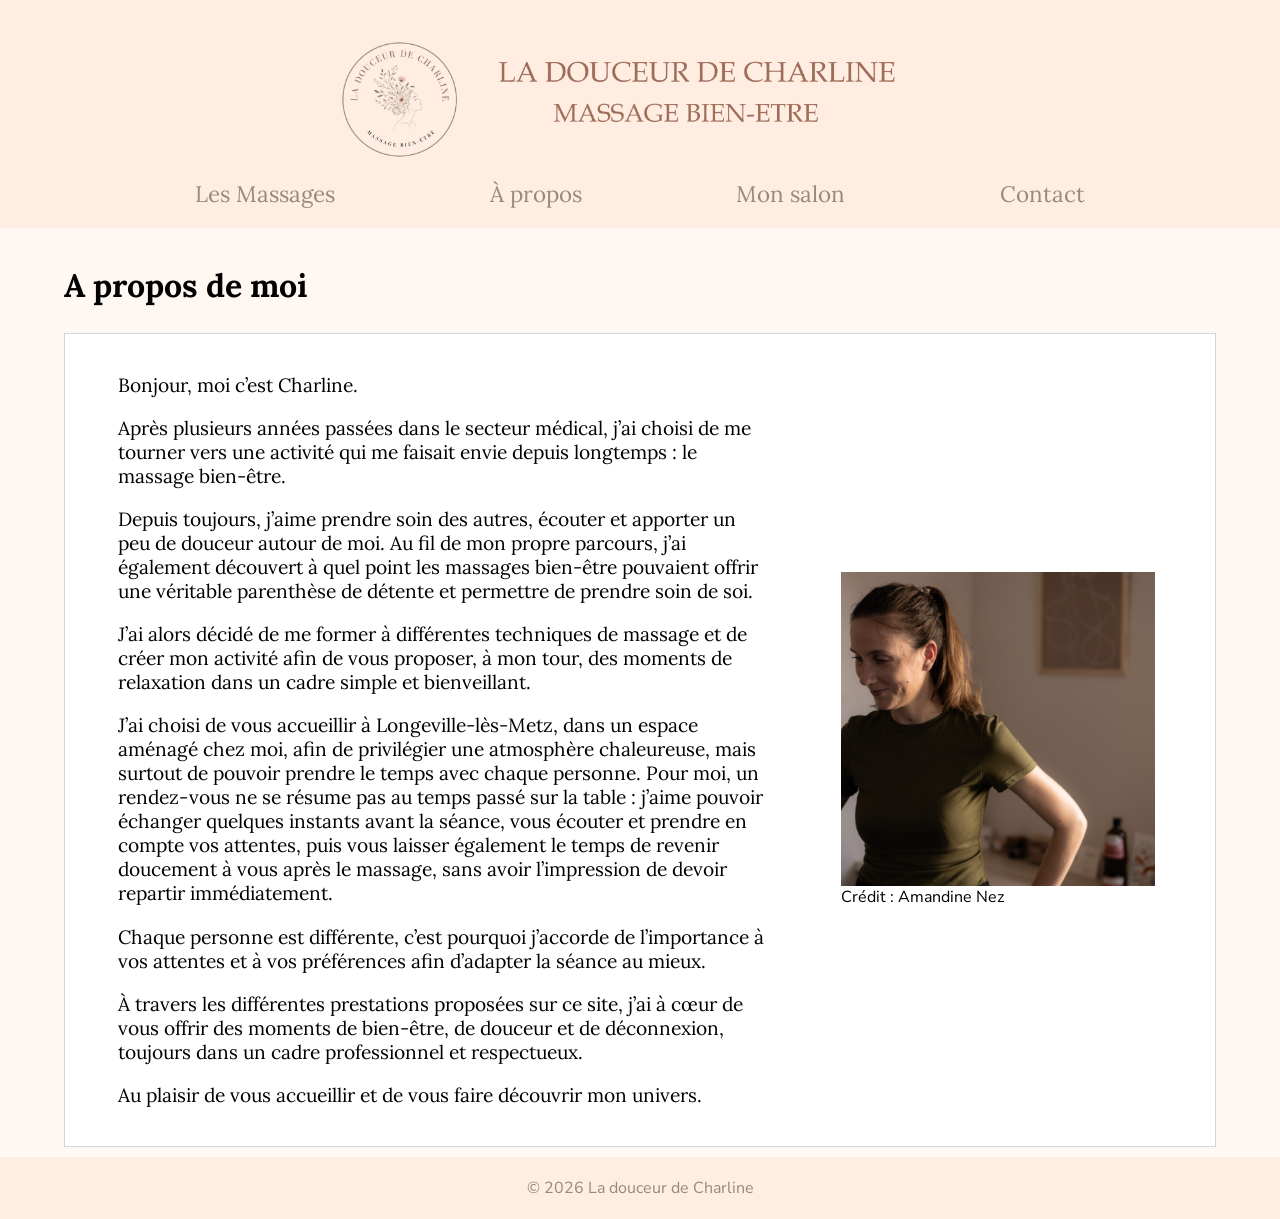
==== apropos.html @ 856e1076 "Add files via upload" ====
<!DOCTYPE html>

<html lang="fr">
<head>
	<meta charset="UTF-8">
	<meta name="viewport" content="width=device-width, initial-scale=1.0">
    <title>A propos | La douceur de Charline</title>
    <link rel="stylesheet" href="css/style.css">
	<link rel="preconnect" href="https://fonts.googleapis.com">
	<link rel="preconnect" href="https://fonts.gstatic.com" crossorigin>
	<link href="https://fonts.googleapis.com/css2?family=Lora:wght@500;600;700&family=Nunito+Sans:wght@400;500;600;700&display=swap" rel="stylesheet">
</head>
<body>
	<header>
		<div class="conteneur-header">

			<a href="index.html"><img class="logo"
				 src="images/logo/logo_v2.png"
				 alt="Logo de la douceur de Charline"
				 ></a>

			<div class="contenu-header">

				<nav>
					<ul>
						<li><a href="index.html">Les Massages</a></li>
						<li><a href="apropos.html">À propos</a></li>
						<li><a href="moncabinet.html">Mon salon</a></li>
						<li><a href="contact.html">Contact</a></li>
					</ul>
				</nav>
			</div>
		</div>
	</header>

    <main>
	<h2>A propos de moi</h2>

	<nav class="nav-mobile">
		<figure class="figure figure-mobile">
			<img 
			src="images/logo/charline.jpg"
			alt="Photo de Charline">
			<figcaption>Crédit : Amandine Nez</figcaption>
		</figure>
	</nav>
        <article class="a-propos">
                <div class="texte-a-propos">
					<p>
						Bonjour, moi c’est Charline.
					</p>
					<p>
						Après plusieurs années passées dans le secteur médical, j’ai choisi de me tourner vers une activité qui me faisait envie depuis longtemps : le massage bien-être.
					</p>
					<p>
						Depuis toujours, j’aime prendre soin des autres, écouter et apporter un peu de douceur autour de moi. Au fil de mon propre parcours, j’ai également découvert à quel point les massages bien-être pouvaient offrir une véritable parenthèse de détente et permettre de prendre soin de soi.
					</p>
					<p>
						J’ai alors décidé de me former à différentes techniques de massage et de créer mon activité afin de vous proposer, à mon tour, des moments de relaxation dans un cadre simple et bienveillant.
					</p>
					<p>
						J’ai choisi de vous accueillir à Longeville-lès-Metz, dans un espace aménagé chez moi, afin de privilégier une atmosphère chaleureuse, mais surtout de pouvoir prendre le temps avec chaque personne. Pour moi, un rendez-vous ne se résume pas au temps passé sur la table : j’aime pouvoir échanger quelques instants avant la séance, vous écouter et prendre en compte vos attentes, puis vous laisser également le temps de revenir doucement à vous après le massage, sans avoir l’impression de devoir repartir immédiatement.
					</p>
					<p>
						Chaque personne est différente, c’est pourquoi j’accorde de l’importance à vos attentes et à vos préférences afin d’adapter la séance au mieux.
					</p>
					<p>
						À travers les différentes prestations proposées sur ce site, j’ai à cœur de vous offrir des moments de bien-être, de douceur et de déconnexion, toujours dans un cadre professionnel et respectueux.
					</p>
					<p>
						Au plaisir de vous accueillir et de vous faire découvrir mon univers.
					</p>
				</div>

				<figure class="figure figure-desktop">
					<img 
					src="images/logo/charline.jpg"
					alt="Photo de Charline">
					<figcaption>Crédit : Amandine Nez</figcaption>
				</figure>
                
        </article>
    </main>
	<footer>
		<p>© 2026 La douceur de Charline</p>
	</footer>
</body>
</html>
---- css/style.css ----
* {
    box-sizing: border-box;
}

.conteneur-header {
    max-width: 1800px;
    margin: 0 auto;
    padding: 0 20px;
    gap: 50px;
}
body {
    font-family: "Nunito Sans", sans-serif;
    margin: 0;
}
main {
	background-color: #FFF8F2;
    padding: 10px 5%;
}
header {
	background-color: #ffede1;
    color: white;
    padding: 20px;
}
h3 {
    font-family: "Lora", serif;
    font-size: 2rem;
    margin: 5px 0;
    text-align: center;
}
nav a {
    color: #998976;
    text-decoration: none;
}
nav ul {
    font-size: 1.4rem;
    font-family: "Lora", serif;
    display: flex;
    justify-content: space-evenly;
    list-style: none;
    padding: 0;
    margin: 0;
}
nav a:hover {
    text-decoration: underline;
}
.logo {
    width: 40rem;
	display: block;
	margin: 0 auto;
}
h1 {
    font-size: 3rem;
    margin-bottom: 0;
}
header p {
    margin-top: 5px;
}

.contenu-header {
    flex: 1;
    margin:0;
}


.grille-massages {
    display: grid;
    grid-template-columns: repeat(3, 1fr);
    gap: 30px;
}

.carte-massage {
    border: 1px solid #d5d5d5;
    padding: 30px;
    background-color: white;

    display: flex;
    flex-direction: row;
    align-items: center;
    gap: 40px;
}

/* Partie texte à gauche */
.contenu-massage {
    flex: 1;
    display: flex;
    flex-direction: column;
    justify-content: center;
}

/* Titre */
.carte-massage h3 {
    font-family: "Lora", serif;
    font-size: 1.3rem;
    margin: 0 0 15px;
    text-align: left;
}

/* Description */
.carte-massage .accroche {
    font-family: "Nunito Sans", sans-serif;
    font-size: 0.9rem;
    margin: 0 0 20px;
    text-align: left;
}

/* Lien */
.carte-massage a {
    color: #998976;
    text-decoration: none;
    font-family: "Nunito Sans", sans-serif;
    font-size: 1rem;
}

.carte-massage a:hover {
    text-decoration: underline;
}

/* Image à droite */
.carte-massage img {
    width: 150px;
    height: 120px;
    object-fit: cover;
    flex-shrink: 0;
}


article {
    border: 1px solid #d5d5d5;
    padding: 20px;
    background-color: white;
    display: flex;
    flex-direction: column;
}

article img {
    width: 80%;
    aspect-ratio: 1 / 1;
    object-fit: cover;
    display: block;
    margin: 0 auto;
}

.titres {
    font-family: "Lora", serif;
    font-size: 2rem;
    margin:0;
    padding:0;
}
h2 {
    font-family: "Lora", serif;
    font-size: 2rem;
}
.duree {
    font-family: "Nunito Sans", sans-serif;
    font-size: 1.1rem;
    font-style: bold;
    font-weight: bold;
    min-height: 1.1em;
}

.presentation-massage {
    display: flex;
    flex-direction: row-reverse;
    align-items: center;
    justify-content: center;
    gap: 0px;
    margin:0%;
}

.presentation-massage img {
    width: 25rem;
    aspect-ratio: 1 / 1;
    object-fit: cover;
    padding:3%;
}

.infos-massage {
    text-align: left;
    font-family: "Nunito Sans", sans-serif;
    font-size: 1.3rem;
    flex: 0 1 auto;
	padding-left:3%;
	padding-right:3%;
}

.infos-massage .duree {
    font-size: 1.4rem;
}

.texte-massage {
    font-family: "Nunito Sans", sans-serif;
    font-size: 1.3rem;
    text-align:justify;
}
.texte-a-propos {
    font-family: "Nunito Sans", sans-serif;
    font-size: 1.4rem;
    text-align: justify;
    padding-left:3%;
    padding-right:3%;
}

.a-propos{
    display: flex;
    flex-direction: row;
    align-items: center;
}

.a-propos figure {
	width:200%;
	}

.a-propos img {
    width:100%;
    object-fit: cover;
    flex-shrink: 0;
    padding : 0; 
	margin-left:0;
	margin-right:0;
}

.a-propos p{
    font-family: "Lora", serif;
    font-size: 1.2rem;
    text-align: left;
}

.contact p{
	font-family: "Lora", serif;
    font-size: 1.1rem;
    text-align: left;
}

footer {
    background-color: #ffede1;
    color: white;
    text-align: center;
    padding: 20px;
    font-family: "Nunito Sans", sans-serif;
    font-size: 1rem;
    color:#998976;
}

footer p {
    margin: 0;
}

.prendre-rdv {
    border: 1px solid #d5d5d5;
    font-family: "Nunito Sans", sans-serif;
    font-size: 1.3rem;
    text-align:center;
    margin-left:5%;
    margin-right:5%;
    padding-left:5%;
    padding-right:5%;
    background-color: #FFF8F2;
}

.planning {
	display:flex;
    justify-content: center;
    text-align:center;
	}
.planning img {
		width:50vw;
	}

.infos-supplementaires {
    font-family: "Nunito Sans", sans-serif;
    font-size: 1.2rem;
    font-style: italic;
}
.contact img {
	width:40px;
	}

.grille-photos {
    display: grid;
    grid-template-columns: repeat(3, 1fr);
    gap: 30px;
}

.grille-photos img {
	width:100%
	}

.conteneur-images {
  display: flex; /* Active le mode Flexbox */
  gap: 15px;     /* Espace entre les deux images (optionnel) */
  align-items: center; /* Aligne verticalement les images */
}

.conteneur-images img {
  max-width: 100%; /* Rend les images adaptatives */
  height: auto;
}

/* Par défaut (desktop), le titre mobile est caché */
.titre-mobile { display: none; }
.figure-mobile { display: none; }

@media (max-width: 1500px) {
    .grille-massages {
		display: grid;
		grid-template-columns: repeat(2, 1fr);
		gap: 30px;
    }
}
@media (max-width: 900px) {

	.titre-desktop { display: none; }
	.titre-mobile  { display: block; }
	.figure-mobile { display: block; }
	.figure-desktop { display: none; }

	.figure-mobile {
		width: 70vw;
	}

	.figure-mobile img {
		width: 100%;      /* l'image remplit le figure (donc 70 % du parent) */
		height: auto;    /* garde les proportions */
	}
	    /* HEADER */
	.logo{
		width:21rem;
		display: block;
		margin: 0 auto;
	}
    .conteneur-header {
        flex-direction: column;
        gap: 0px;
        padding: 0 10px;
        justify-content: center;
		align-items: center;
    }

    .contenu-header {
        width: 100%;
    }


    nav ul {
		font-size: 0.95rem;
		display: flex;
		justify-content: space-between;
		list-style: none;
		padding: 0;
		margin: 0;
    }
    
    h2 {
		font-size:1.5rem;
	}

	.carte-massage {
		flex-direction: column-reverse;
		align-items: stretch;
		gap: 20px;
		padding: 20px;
	}

	.carte-massage img {
		width: 100%;
		height: 220px;
	}

	.carte-massage h3 {
		text-align: center;
		font-size:1.2rem;
	}

	.carte-massage .accroche {
		font-size: 0.9rem;
	}

	.carte-massage a {
		text-align: center;
		font-size: 0.9rem;
	}


    .grille-massages {
        grid-template-columns: 1fr;
    }

    .grille-photos {
        grid-template-columns: 1fr;
    }


    /* PAGE D'UNE CHRONIQUE */


    .presentation-massage {
        flex-direction: column;
        gap: 10px;
        margin:2%;
    }

    .presentation-massage img {
        width: 100%;
        max-width: 320px;
    }

    .infos-massage {
        width: 100%;
        padding-left: 0;
        font-size: 1.2rem;
    }

    .infos-massage .duree {
        font-size: 1.3rem;
    }
    
    .infos-massage h2 {
        font-size: 1.3rem;
    }

    .texte-massage {
        font-size: 1.1rem;
    }
    .prendre-rdv {
        font-size: 0.85rem;
    }
	.infos-supplementaires {
		font-size: 1rem;
	}
	.a-propos p{
    font-size: 1.2rem;
	}
	.contact p{
    font-size: 1.1rem;
	}
	.a-propos p{
		font-size: 0.9rem;
		text-align: justify;
	}
	.planning img {
		width:90vw;
	}
}
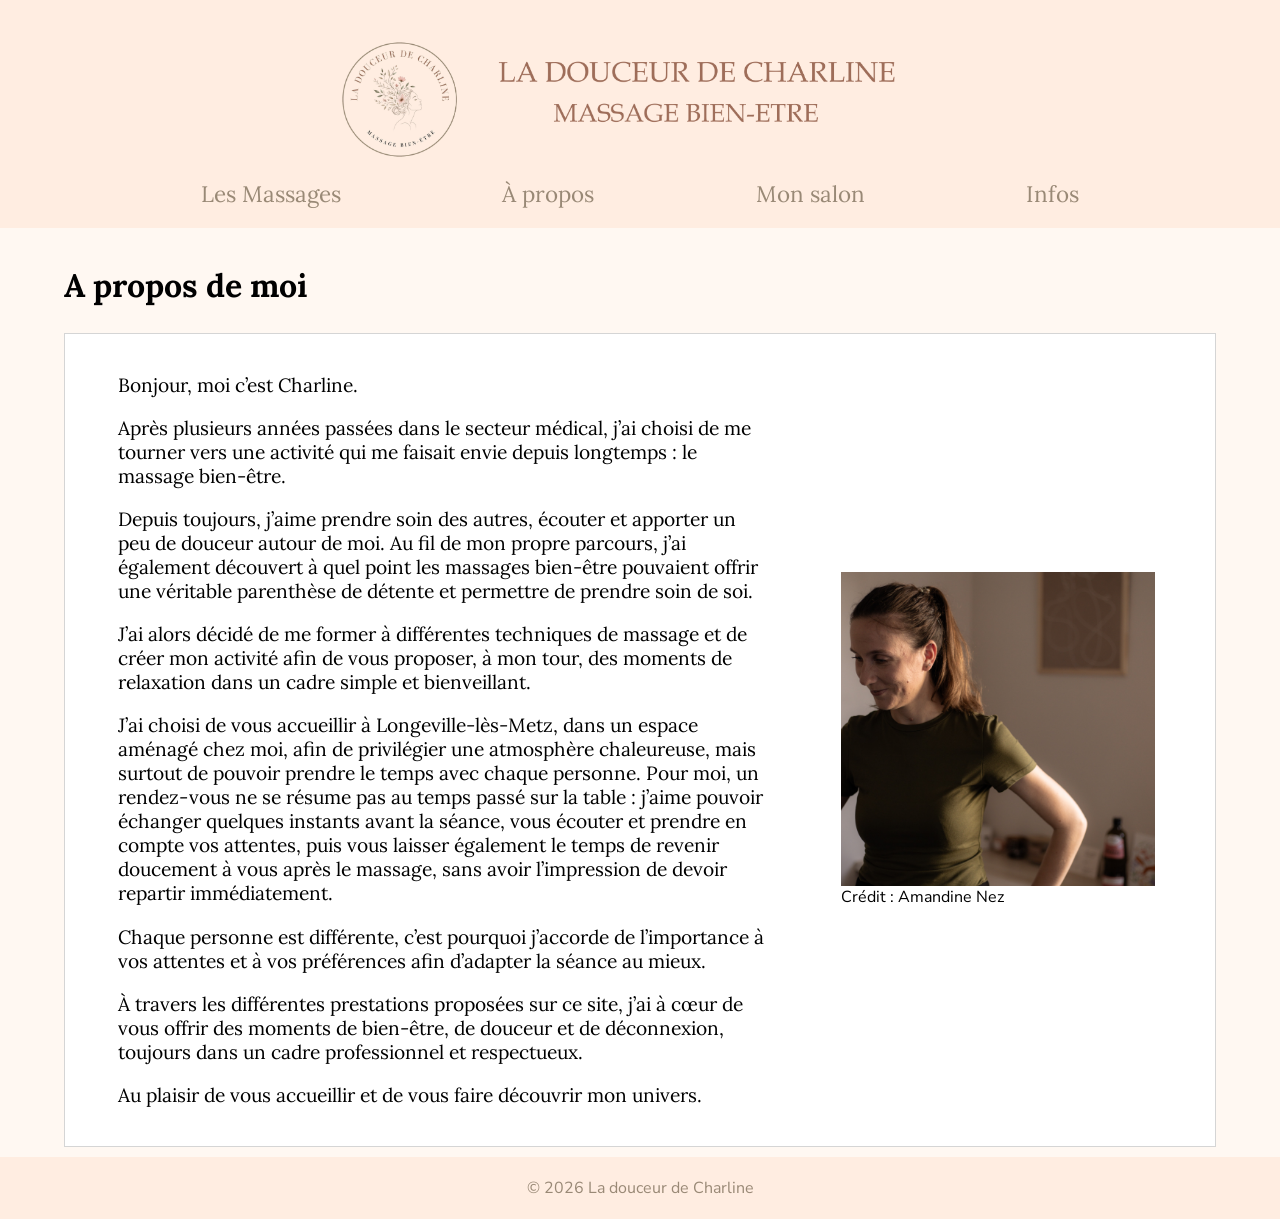
==== commit 080e5ec5: "Add files via upload" ====
--- a/apropos.html
+++ b/apropos.html
@@ -26,7 +26,7 @@
 						<li><a href="index.html">Les Massages</a></li>
 						<li><a href="apropos.html">À propos</a></li>
 						<li><a href="moncabinet.html">Mon salon</a></li>
-						<li><a href="contact.html">Contact</a></li>
+						<li><a href="contact.html">Infos</a></li>
 					</ul>
 				</nav>
 			</div>
